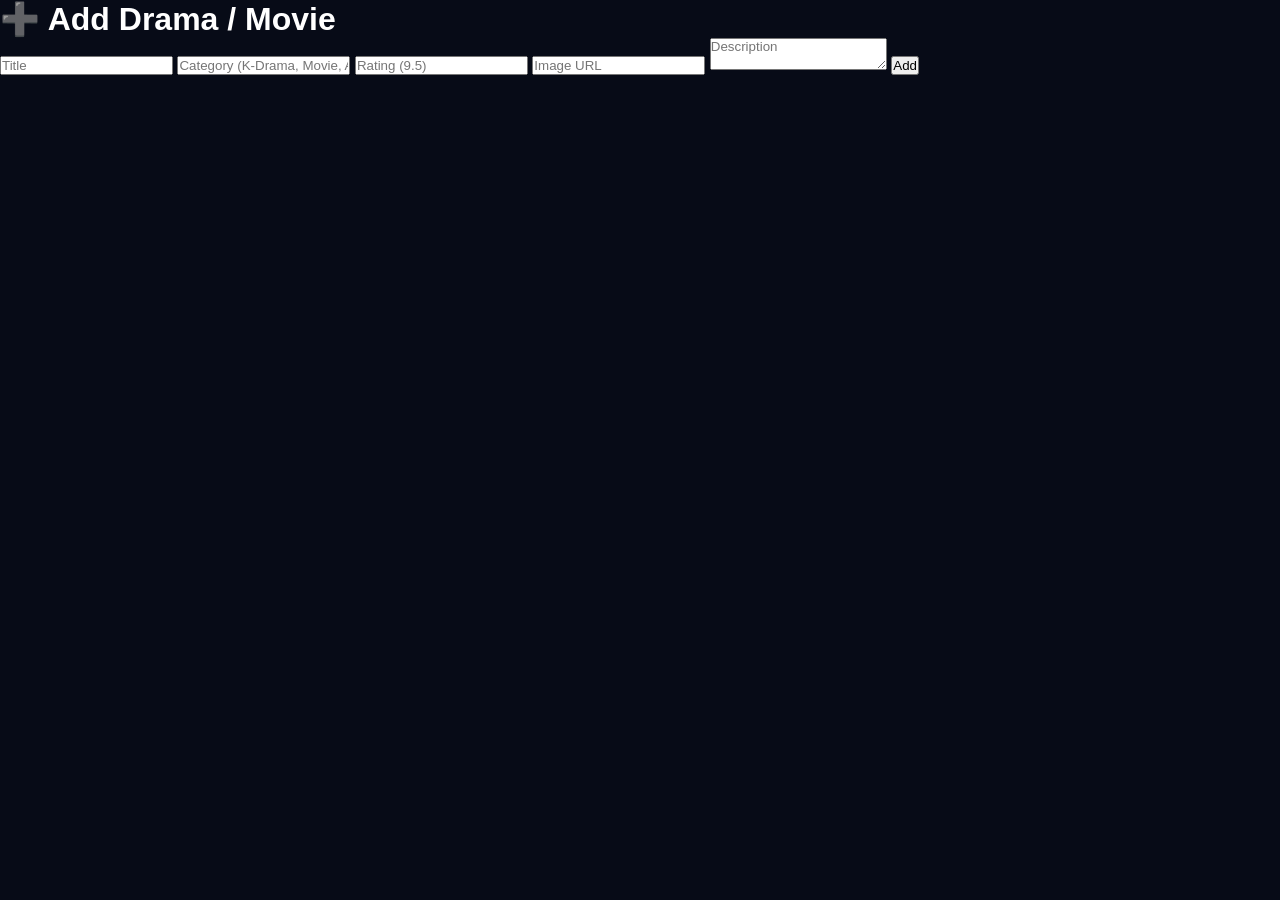
==== admin.html @ bbe6dc1a "Create admin.html" ====
<!DOCTYPE html>
<html lang="en">
<head>
<meta charset="UTF-8">
<title>Gen Z Hub - Admin</title>
<link rel="stylesheet" href="style.css">
</head>
<body>

<div class="admin-box">

<h1>➕ Add Drama / Movie</h1>

<input id="title" placeholder="Title">
<input id="category" placeholder="Category (K-Drama, Movie, Anime)">
<input id="rating" placeholder="Rating (9.5)">
<input id="image" placeholder="Image URL">
<textarea id="desc" placeholder="Description"></textarea>

<button onclick="addDrama()">Add</button>

</div>

<script src="admin.js"></script>

</body>
</html>
---- style.css ----
/* ===========================
   GEN Z HUB
   Premium Streaming UI
=========================== */

*{
margin:0;
padding:0;
box-sizing:border-box;
font-family:'Poppins',sans-serif;
scroll-behavior:smooth;
}

body{
background:#070b17;
color:#fff;
overflow-x:hidden;
}

/* Scrollbar */

::-webkit-scrollbar{
width:8px;
}

::-webkit-scrollbar-track{
background:#111;
}

::-webkit-scrollbar-thumb{
background:#4f7cff;
border-radius:20px;
}

/* Loader */

#loader{
position:fixed;
top:0;
left:0;
width:100%;
height:100vh;
background:#070b17;
display:flex;
flex-direction:column;
justify-content:center;
align-items:center;
z-index:9999;
}

#loader h1{
font-size:55px;
font-weight:800;
background:linear-gradient(90deg,#4f7cff,#a855f7);
-webkit-background-clip:text;
-webkit-text-fill-color:transparent;
animation:glow 2s infinite;
}

#loader p{
margin-top:10px;
color:#bbb;
}

@keyframes glow{

0%{
transform:scale(1);
}

50%{
transform:scale(1.05);
}

100%{
transform:scale(1);
}

}

/* Navbar */

.navbar{

position:sticky;
top:0;
z-index:500;

display:flex;
justify-content:space-between;
align-items:center;

padding:15px 30px;

background:rgba(10,10,20,.85);
backdrop-filter:blur(12px);

border-bottom:1px solid rgba(255,255,255,.08);

flex-wrap:wrap;
gap:15px;

}

.logo{

display:flex;
align-items:center;
gap:10px;

font-size:28px;
font-weight:700;

}

.logo i{

color:#4f7cff;

}

.logo span{

background:linear-gradient(90deg,#4f7cff,#a855f7);

-webkit-background-clip:text;
-webkit-text-fill-color:transparent;

}

/* Search */

.search-box{

position:relative;

}

.search-box input{

width:280px;
max-width:80vw;

padding:12px 45px 12px 15px;

border:none;
outline:none;

border-radius:30px;

background:#1b2137;
color:#fff;

}

.search-box i{

position:absolute;
right:15px;
top:50%;
transform:translateY(-50%);
color:#999;

}

/* Menu */

.menu{

display:flex;
gap:10px;
flex-wrap:wrap;

}

.menu-btn{

padding:9px 16px;

border:none;
cursor:pointer;

border-radius:30px;

background:#202846;
color:white;

transition:.3s;

}

.menu-btn:hover{

background:#4f7cff;

}

.menu-btn.active{

background:linear-gradient(90deg,#4f7cff,#a855f7);

}

/* Hero */

.hero{

height:75vh;

background:
linear-gradient(rgba(0,0,0,.45),rgba(0,0,0,.75)),
url("https://images.unsplash.com/photo-1489599849927-2ee91cede3ba?auto=format&fit=crop&w=1600&q=80");

background-size:cover;
background-position:center;

display:flex;
justify-content:center;
align-items:center;

text-align:center;

}

.overlay{

padding:20px;

}

.overlay h1{

font-size:55px;
font-weight:800;

}

.overlay span{

background:linear-gradient(90deg,#4f7cff,#a855f7);

-webkit-background-clip:text;
-webkit-text-fill-color:transparent;

}

.overlay p{

margin-top:15px;
font-size:18px;
color:#ddd;

}

.overlay button{

margin-top:25px;

padding:14px 30px;

border:none;
cursor:pointer;

border-radius:30px;

background:linear-gradient(90deg,#4f7cff,#a855f7);

color:white;
font-size:16px;

transition:.3s;

}

.overlay button:hover{

transform:scale(1.05);

}

/* Sections */

.section{

padding:45px 25px;

}

.section-title{

font-size:28px;
font-weight:700;

margin-bottom:20px;

}

/* Cards */

.cards{

display:grid;

grid-template-columns:
repeat(auto-fill,minmax(230px,1fr));

gap:22px;

}

.card{

background:#12182b;

border-radius:18px;

overflow:hidden;

transition:.35s;

box-shadow:0 10px 20px rgba(0,0,0,.3);

}

.card:hover{

transform:translateY(-8px);

box-shadow:
0 0 15px #4f7cff,
0 0 25px rgba(79,124,255,.5);

}

.card img{

width:100%;
height:330px;

object-fit:cover;

display:block;

}

.card-content{

padding:15px;

}

.card-content h3{

font-size:20px;

margin-bottom:8px;

}

.rating{

display:inline-block;

padding:5px 10px;

border-radius:20px;

background:#16a34a;

font-size:13px;

margin-bottom:8px;

}

.category{

display:inline-block;

padding:5px 10px;

border-radius:20px;

background:#4f7cff;

font-size:12px;

margin-left:6px;

}

.card-content p{

font-size:14px;

color:#cfcfcf;

margin-top:10px;

line-height:1.6;

}

/* Footer */

footer{

padding:40px 20px;

text-align:center;

background:#0c1020;

margin-top:40px;

border-top:1px solid rgba(255,255,255,.08);

}

footer h2{

font-size:34px;

background:linear-gradient(90deg,#4f7cff,#a855f7);

-webkit-background-clip:text;
-webkit-text-fill-color:transparent;

}

footer p{

margin-top:10px;
color:#aaa;

}

/* Back To Top */

#topBtn{

position:fixed;

right:20px;
bottom:20px;

width:50px;
height:50px;

border:none;

border-radius:50%;

background:linear-gradient(90deg,#4f7cff,#a855f7);

color:white;

font-size:18px;

cursor:pointer;

display:none;

box-shadow:0 0 15px rgba(79,124,255,.5);

}

/* Responsive */

@media(max-width:768px){

.navbar{

justify-content:center;

}

.logo{

font-size:24px;

}

.overlay h1{

font-size:36px;

}

.search-box input{

width:100%;

}

.menu{

justify-content:center;

}

.hero{

height:60vh;

}

.cards{

grid-template-columns:
repeat(auto-fill,minmax(170px,1fr));

}

.card img{

height:250px;

}

}
/* ===========================
   DETAILS PAGE
=========================== */

.details-page{

padding:40px 20px;

min-height:100vh;

}

.details-container{

max-width:1200px;

margin:auto;

display:grid;

grid-template-columns:350px 1fr;

gap:40px;

align-items:center;

}

.details-container img{

width:100%;

border-radius:20px;

box-shadow:
0 0 20px rgba(79,124,255,.4);

}

.details-info h1{

font-size:45px;

margin-bottom:15px;

}

.details-meta{

display:flex;
flex-wrap:wrap;
gap:10px;

margin-bottom:20px;

}

.details-badge{

padding:8px 15px;

border-radius:30px;

background:#4f7cff;

font-size:14px;

}

.details-info p{

line-height:1.8;

color:#d0d0d0;

margin-bottom:25px;

}

.details-buttons{

display:flex;
gap:15px;
flex-wrap:wrap;

}

.watch-btn,
.back-btn{

padding:14px 24px;

border:none;

border-radius:30px;

cursor:pointer;

font-weight:600;

text-decoration:none;

color:white;

}

.watch-btn{

background:
linear-gradient(90deg,#4f7cff,#a855f7);

}

.back-btn{

background:#222c4d;

}

.watch-btn:hover,
.back-btn:hover{

transform:translateY(-2px);

transition:.3s;

}

@media(max-width:900px){

.details-container{

grid-template-columns:1fr;

}

.details-info h1{

font-size:32px;

}

}
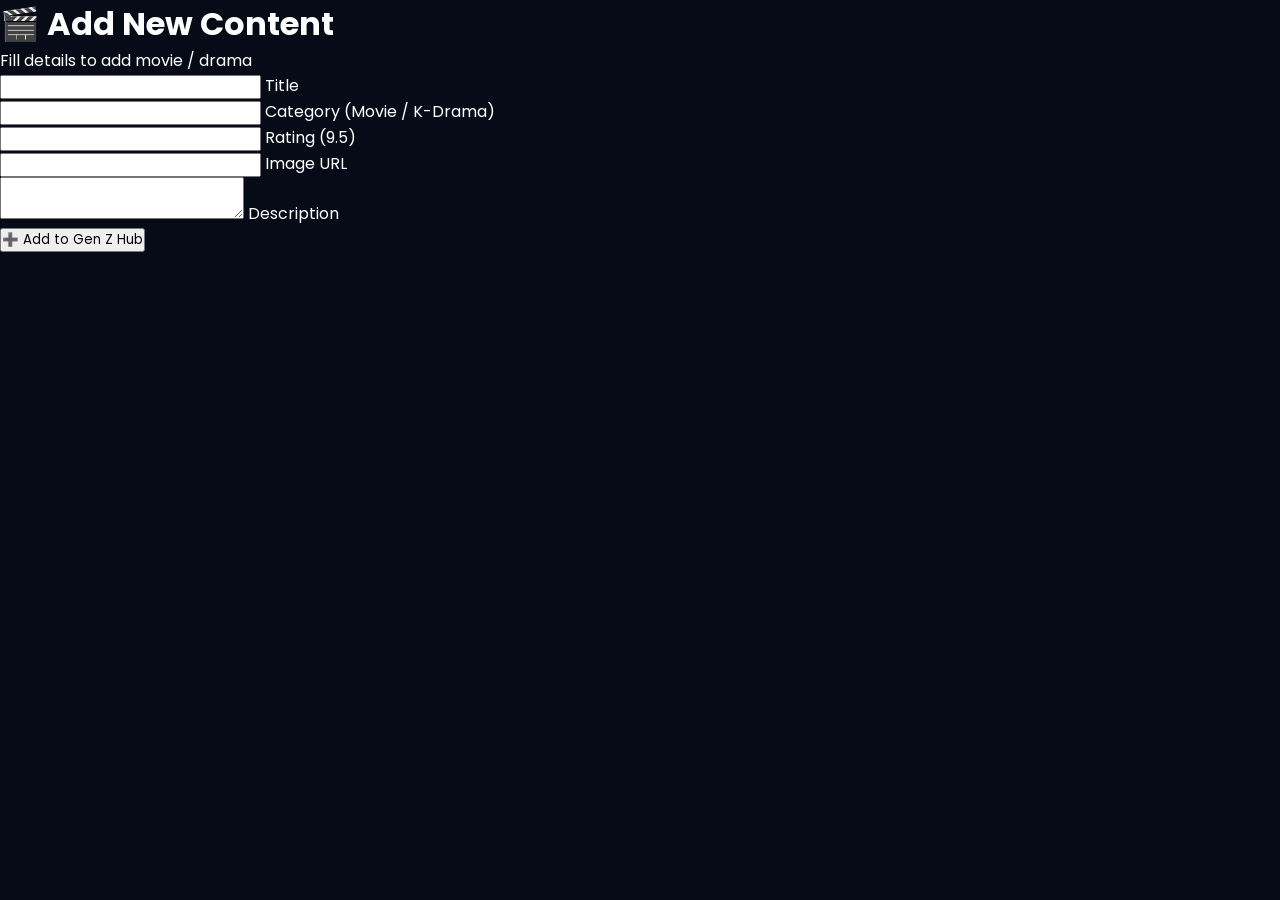
==== commit 5b9f0f22: "Update admin.html" ====
--- a/admin.html
+++ b/admin.html
@@ -1,23 +1,57 @@
 <!DOCTYPE html>
 <html lang="en">
 <head>
+
 <meta charset="UTF-8">
+<meta name="viewport" content="width=device-width, initial-scale=1.0">
+
 <title>Gen Z Hub - Admin</title>
+
 <link rel="stylesheet" href="style.css">
+
+<link href="https://fonts.googleapis.com/css2?family=Poppins:wght@300;400;500;600;700&display=swap" rel="stylesheet">
+
 </head>
-<body>
 
-<div class="admin-box">
+<body class="admin-body">
 
-<h1>➕ Add Drama / Movie</h1>
+<div class="admin-container">
 
-<input id="title" placeholder="Title">
-<input id="category" placeholder="Category (K-Drama, Movie, Anime)">
-<input id="rating" placeholder="Rating (9.5)">
-<input id="image" placeholder="Image URL">
-<textarea id="desc" placeholder="Description"></textarea>
+<h1>🎬 Add New Content</h1>
+<p>Fill details to add movie / drama</p>
 
-<button onclick="addDrama()">Add</button>
+<div class="form-grid">
+
+<div class="input-box">
+<input id="title" type="text" required>
+<label>Title</label>
+</div>
+
+<div class="input-box">
+<input id="category" type="text" required>
+<label>Category (Movie / K-Drama)</label>
+</div>
+
+<div class="input-box">
+<input id="rating" type="text" required>
+<label>Rating (9.5)</label>
+</div>
+
+<div class="input-box">
+<input id="image" type="text" required>
+<label>Image URL</label>
+</div>
+
+<div class="input-box textarea-box">
+<textarea id="desc" required></textarea>
+<label>Description</label>
+</div>
+
+</div>
+
+<button class="glow-btn" onclick="addDrama()">
+➕ Add to Gen Z Hub
+</button>
 
 </div>
 
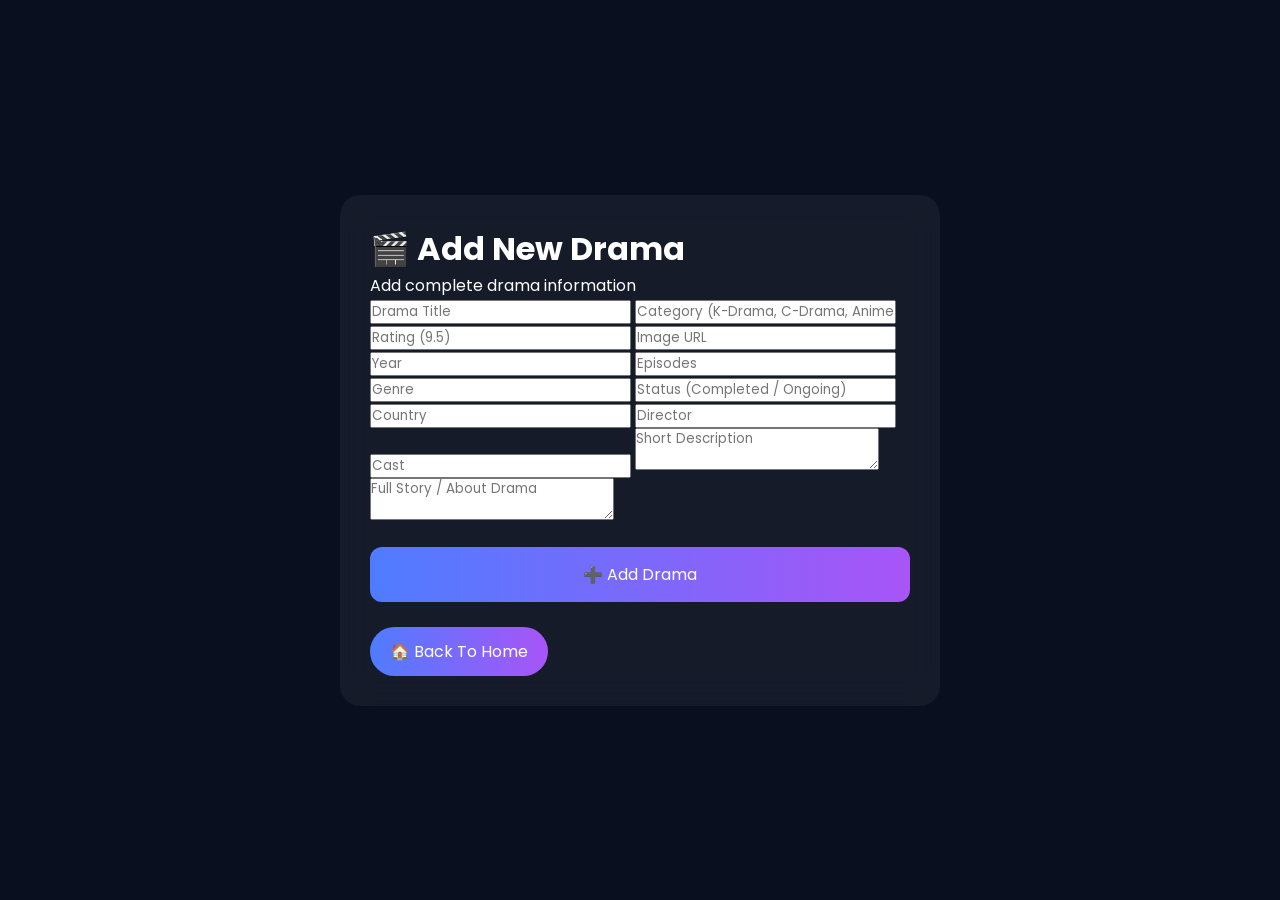
==== commit 3d7c937b: "Update admin.html" ====
--- a/admin.html
+++ b/admin.html
@@ -5,7 +5,7 @@
 <meta charset="UTF-8">
 <meta name="viewport" content="width=device-width, initial-scale=1.0">
 
-<title>Gen Z Hub - Admin</title>
+<title>Gen Z Hub Admin</title>
 
 <link rel="stylesheet" href="style.css">
 
@@ -17,41 +17,48 @@
 
 <div class="admin-container">
 
-<h1>🎬 Add New Content</h1>
-<p>Fill details to add movie / drama</p>
+<h1>🎬 Add New Drama</h1>
+<p>Add complete drama information</p>
 
 <div class="form-grid">
 
-<div class="input-box">
-<input id="title" type="text" required>
-<label>Title</label>
-</div>
+<input id="title" placeholder="Drama Title">
 
-<div class="input-box">
-<input id="category" type="text" required>
-<label>Category (Movie / K-Drama)</label>
-</div>
+<input id="category" placeholder="Category (K-Drama, C-Drama, Anime, Movie)">
 
-<div class="input-box">
-<input id="rating" type="text" required>
-<label>Rating (9.5)</label>
-</div>
+<input id="rating" placeholder="Rating (9.5)">
 
-<div class="input-box">
-<input id="image" type="text" required>
-<label>Image URL</label>
-</div>
+<input id="image" placeholder="Image URL">
 
-<div class="input-box textarea-box">
-<textarea id="desc" required></textarea>
-<label>Description</label>
-</div>
+<input id="year" placeholder="Year">
+
+<input id="episodes" placeholder="Episodes">
+
+<input id="genre" placeholder="Genre">
+
+<input id="status" placeholder="Status (Completed / Ongoing)">
+
+<input id="country" placeholder="Country">
+
+<input id="director" placeholder="Director">
+
+<input id="cast" placeholder="Cast">
+
+<textarea id="desc" placeholder="Short Description"></textarea>
+
+<textarea id="about" placeholder="Full Story / About Drama"></textarea>
 
 </div>
 
 <button class="glow-btn" onclick="addDrama()">
-➕ Add to Gen Z Hub
+➕ Add Drama
 </button>
+
+<br><br>
+
+<a href="index.html" class="back-btn">
+🏠 Back To Home
+</a>
 
 </div>
 
--- a/style.css
+++ b/style.css
@@ -1,6 +1,5 @@
 /* ===========================
-   GEN Z HUB
-   Premium Streaming UI
+   GEN Z HUB - FINAL PRO UI (16:9 FIX)
 =========================== */
 
 *{
@@ -17,8 +16,9 @@
 overflow-x:hidden;
 }
 
-/* Scrollbar */
-
+/* ===========================
+   SCROLLBAR
+=========================== */
 ::-webkit-scrollbar{
 width:8px;
 }
@@ -32,8 +32,9 @@
 border-radius:20px;
 }
 
-/* Loader */
-
+/* ===========================
+   LOADER
+=========================== */
 #loader{
 position:fixed;
 top:0;
@@ -63,602 +64,399 @@
 }
 
 @keyframes glow{
-
-0%{
-transform:scale(1);
-}
-
-50%{
-transform:scale(1.05);
-}
-
-100%{
-transform:scale(1);
-}
-
-}
-
-/* Navbar */
-
+0%{transform:scale(1);}
+50%{transform:scale(1.05);}
+100%{transform:scale(1);}
+}
+
+/* ===========================
+   NAVBAR
+=========================== */
 .navbar{
-
 position:sticky;
 top:0;
 z-index:500;
-
 display:flex;
 justify-content:space-between;
 align-items:center;
-
-padding:15px 30px;
-
+padding:15px 25px;
 background:rgba(10,10,20,.85);
 backdrop-filter:blur(12px);
-
 border-bottom:1px solid rgba(255,255,255,.08);
-
 flex-wrap:wrap;
-gap:15px;
-
+gap:10px;
 }
 
 .logo{
-
 display:flex;
 align-items:center;
 gap:10px;
-
-font-size:28px;
+font-size:26px;
 font-weight:700;
-
-}
-
-.logo i{
-
-color:#4f7cff;
-
-}
+}
+
+.logo i{ color:#4f7cff; }
 
 .logo span{
-
-background:linear-gradient(90deg,#4f7cff,#a855f7);
-
+background:linear-gradient(90deg,#4f7cff,#a855f7);
 -webkit-background-clip:text;
 -webkit-text-fill-color:transparent;
-
-}
-
-/* Search */
-
-.search-box{
-
-position:relative;
-
-}
-
+}
+
+/* ===========================
+   SEARCH
+=========================== */
 .search-box input{
-
-width:280px;
-max-width:80vw;
-
-padding:12px 45px 12px 15px;
-
+width:260px;
+max-width:85vw;
+padding:12px 15px;
 border:none;
 outline:none;
-
 border-radius:30px;
-
 background:#1b2137;
 color:#fff;
-
-}
-
-.search-box i{
-
-position:absolute;
-right:15px;
-top:50%;
-transform:translateY(-50%);
-color:#999;
-
-}
-
-/* Menu */
-
+}
+
+/* ===========================
+   MENU
+=========================== */
 .menu{
-
 display:flex;
 gap:10px;
 flex-wrap:wrap;
-
 }
 
 .menu-btn{
-
-padding:9px 16px;
-
+padding:8px 14px;
 border:none;
 cursor:pointer;
-
 border-radius:30px;
-
 background:#202846;
 color:white;
-
 transition:.3s;
-
 }
 
 .menu-btn:hover{
-
 background:#4f7cff;
-
 }
 
 .menu-btn.active{
-
-background:linear-gradient(90deg,#4f7cff,#a855f7);
-
-}
-
-/* Hero */
-
+background:linear-gradient(90deg,#4f7cff,#a855f7);
+}
+
+/* ===========================
+   HERO
+=========================== */
 .hero{
-
 height:75vh;
-
 background:
 linear-gradient(rgba(0,0,0,.45),rgba(0,0,0,.75)),
 url("https://images.unsplash.com/photo-1489599849927-2ee91cede3ba?auto=format&fit=crop&w=1600&q=80");
-
 background-size:cover;
 background-position:center;
-
 display:flex;
 justify-content:center;
 align-items:center;
-
 text-align:center;
-
-}
-
-.overlay{
-
-padding:20px;
-
 }
 
 .overlay h1{
-
-font-size:55px;
+font-size:52px;
 font-weight:800;
-
 }
 
 .overlay span{
-
-background:linear-gradient(90deg,#4f7cff,#a855f7);
-
+background:linear-gradient(90deg,#4f7cff,#a855f7);
 -webkit-background-clip:text;
 -webkit-text-fill-color:transparent;
-
 }
 
 .overlay p{
-
 margin-top:15px;
 font-size:18px;
 color:#ddd;
-
 }
 
 .overlay button{
-
 margin-top:25px;
-
 padding:14px 30px;
-
 border:none;
 cursor:pointer;
-
 border-radius:30px;
-
-background:linear-gradient(90deg,#4f7cff,#a855f7);
-
+background:linear-gradient(90deg,#4f7cff,#a855f7);
 color:white;
 font-size:16px;
-
 transition:.3s;
-
 }
 
 .overlay button:hover{
-
 transform:scale(1.05);
-
-}
-
-/* Sections */
-
+box-shadow:0 0 20px rgba(79,124,255,0.5);
+}
+
+/* ===========================
+   SECTIONS
+=========================== */
 .section{
-
-padding:45px 25px;
-
-}
-
-.section-title{
-
-font-size:28px;
-font-weight:700;
-
-margin-bottom:20px;
-
-}
-
-/* Cards */
-
+padding:40px 20px;
+}
+
+/* ===========================
+   CARDS - 16:9 PERFECT FIX
+=========================== */
 .cards{
-
 display:grid;
-
-grid-template-columns:
-repeat(auto-fill,minmax(230px,1fr));
-
-gap:22px;
-
-}
-
+grid-template-columns:repeat(2, 1fr);
+gap:16px;
+padding:10px;
+}
+
+/* CARD */
 .card{
-
 background:#12182b;
-
-border-radius:18px;
-
+border-radius:16px;
 overflow:hidden;
-
-transition:.35s;
-
+transition:0.3s ease;
 box-shadow:0 10px 20px rgba(0,0,0,.3);
-
 }
 
 .card:hover{
-
-transform:translateY(-8px);
-
-box-shadow:
-0 0 15px #4f7cff,
-0 0 25px rgba(79,124,255,.5);
-
-}
-
+transform:translateY(-6px) scale(1.02);
+box-shadow:0 0 20px rgba(79,124,255,0.5);
+}
+
+/* IMAGE FIX (MAIN PART) */
 .card img{
-
-width:100%;
-height:330px;
-
+width:100%;
+aspect-ratio:16/9;
 object-fit:cover;
-
 display:block;
-
-}
-
+transition:0.4s ease;
+}
+
+.card:hover img{
+transform:scale(1.05);
+}
+
+/* CONTENT */
 .card-content{
-
-padding:15px;
-
+padding:12px;
 }
 
 .card-content h3{
-
-font-size:20px;
-
+font-size:18px;
 margin-bottom:8px;
-
-}
-
+}
+
+.card-content p{
+font-size:13px;
+color:#bfc7d5;
+line-height:1.5;
+}
+
+/* BADGES */
 .rating{
-
 display:inline-block;
-
 padding:5px 10px;
-
-border-radius:20px;
-
+border-radius:20px;
 background:#16a34a;
-
-font-size:13px;
-
-margin-bottom:8px;
-
+font-size:12px;
 }
 
 .category{
-
 display:inline-block;
-
 padding:5px 10px;
-
-border-radius:20px;
-
+border-radius:20px;
 background:#4f7cff;
-
 font-size:12px;
-
 margin-left:6px;
-
-}
-
-.card-content p{
-
-font-size:14px;
-
-color:#cfcfcf;
-
-margin-top:10px;
-
-line-height:1.6;
-
-}
-
-/* Footer */
-
+}
+
+/* ===========================
+   FOOTER
+=========================== */
 footer{
-
 padding:40px 20px;
-
 text-align:center;
-
 background:#0c1020;
-
 margin-top:40px;
-
-border-top:1px solid rgba(255,255,255,.08);
-
 }
 
 footer h2{
-
-font-size:34px;
-
-background:linear-gradient(90deg,#4f7cff,#a855f7);
-
+font-size:32px;
+background:linear-gradient(90deg,#4f7cff,#a855f7);
 -webkit-background-clip:text;
 -webkit-text-fill-color:transparent;
-
 }
 
 footer p{
-
 margin-top:10px;
 color:#aaa;
-
-}
-
-/* Back To Top */
-
+}
+
+/* ===========================
+   BACK TO TOP
+=========================== */
 #topBtn{
-
 position:fixed;
-
-right:20px;
-bottom:20px;
-
-width:50px;
-height:50px;
-
-border:none;
-
+right:18px;
+bottom:18px;
+width:48px;
+height:48px;
+border:none;
 border-radius:50%;
-
-background:linear-gradient(90deg,#4f7cff,#a855f7);
-
-color:white;
-
-font-size:18px;
-
+background:linear-gradient(90deg,#4f7cff,#a855f7);
+color:white;
+font-size:16px;
 cursor:pointer;
-
 display:none;
-
-box-shadow:0 0 15px rgba(79,124,255,.5);
-
-}
-
-/* Responsive */
-
-@media(max-width:768px){
-
-.navbar{
-
+}
+
+/* ===========================
+   DETAILS PAGE
+=========================== */
+.details-page{
+padding:40px 20px;
+}
+
+.details-container{
+max-width:1200px;
+margin:auto;
+display:grid;
+grid-template-columns:350px 1fr;
+gap:40px;
+}
+
+.details-container img{
+width:100%;
+border-radius:20px;
+}
+
+/* ===========================
+   ADMIN PANEL
+=========================== */
+body.admin-body{
+background:#0a0f1f;
+display:flex;
 justify-content:center;
-
-}
-
-.logo{
-
-font-size:24px;
-
-}
-
-.overlay h1{
-
-font-size:36px;
-
-}
-
-.search-box input{
-
-width:100%;
-
-}
-
-.menu{
-
-justify-content:center;
-
-}
-
-.hero{
-
-height:60vh;
-
-}
-
-.cards{
-
-grid-template-columns:
-repeat(auto-fill,minmax(170px,1fr));
-
-}
-
-.card img{
-
-height:250px;
-
-}
-
-}
-/* ===========================
-   DETAILS PAGE
-=========================== */
-
-.details-page{
-
-padding:40px 20px;
-
+align-items:center;
 min-height:100vh;
-
-}
-
-.details-container{
-
-max-width:1200px;
-
-margin:auto;
-
+}
+
+.admin-container{
+width:90%;
+max-width:600px;
+background:rgba(255,255,255,0.05);
+backdrop-filter:blur(15px);
+padding:30px;
+border-radius:20px;
+color:white;
+}
+
+.input-box input,
+.input-box textarea{
+width:100%;
+padding:15px;
+border-radius:12px;
+background:#121a33;
+color:white;
+border:none;
+outline:none;
+margin-top:10px;
+}
+
+.glow-btn{
+width:100%;
+margin-top:20px;
+padding:15px;
+border:none;
+border-radius:12px;
+background:linear-gradient(90deg,#4f7cff,#a855f7);
+color:white;
+font-size:16px;
+}
+.details-wrapper{
 display:grid;
-
 grid-template-columns:350px 1fr;
-
-gap:40px;
-
-align-items:center;
-
-}
-
-.details-container img{
-
-width:100%;
-
-border-radius:20px;
-
-box-shadow:
-0 0 20px rgba(79,124,255,.4);
-
-}
-
-.details-info h1{
-
-font-size:45px;
-
+gap:30px;
+padding:40px;
+align-items:start;
+}
+
+.details-left img{
+width:100%;
+border-radius:20px;
+box-shadow:0 0 25px rgba(79,124,255,0.4);
+}
+
+.details-right h1{
+font-size:40px;
 margin-bottom:15px;
-
-}
-
-.details-meta{
-
-display:flex;
-flex-wrap:wrap;
+background:linear-gradient(90deg,#4f7cff,#a855f7);
+-webkit-background-clip:text;
+-webkit-text-fill-color:transparent;
+}
+
+/* GRID INFO BOX */
+.meta-grid{
+display:grid;
+grid-template-columns:repeat(3,1fr);
 gap:10px;
-
 margin-bottom:20px;
-
-}
-
-.details-badge{
-
-padding:8px 15px;
-
-border-radius:30px;
-
-background:#4f7cff;
-
+}
+
+.meta-grid div{
+background:#12182b;
+padding:10px;
+border-radius:12px;
+text-align:center;
+}
+
+/* DESCRIPTION BOX */
+.desc-box{
+background:#0f1426;
+padding:15px;
+border-radius:15px;
+margin-bottom:20px;
+}
+
+/* EXTRA GRID */
+.extra-grid{
+display:grid;
+grid-template-columns:repeat(2,1fr);
+gap:10px;
+margin-bottom:20px;
+}
+
+.extra-grid div{
+background:#12182b;
+padding:10px;
+border-radius:10px;
+text-align:center;
 font-size:14px;
-
-}
-
-.details-info p{
-
-line-height:1.8;
-
-color:#d0d0d0;
-
-margin-bottom:25px;
-
-}
-
-.details-buttons{
-
-display:flex;
-gap:15px;
-flex-wrap:wrap;
-
-}
-
-.watch-btn,
+}
+
+/* BACK BUTTON */
 .back-btn{
-
-padding:14px 24px;
-
-border:none;
-
-border-radius:30px;
-
+display:inline-block;
+padding:12px 20px;
+background:linear-gradient(90deg,#4f7cff,#a855f7);
+color:white;
+text-decoration:none;
+border-radius:25px;
+transition:0.3s;
+}
+
+.back-btn:hover{
+transform:scale(1.05);
+}
+.del-btn{
+margin-top:10px;
+padding:6px 10px;
+border:none;
+border-radius:10px;
+background:#ff3b3b;
+color:white;
 cursor:pointer;
-
-font-weight:600;
-
-text-decoration:none;
-
-color:white;
-
-}
-
-.watch-btn{
-
-background:
-linear-gradient(90deg,#4f7cff,#a855f7);
-
-}
-
-.back-btn{
-
-background:#222c4d;
-
-}
-
-.watch-btn:hover,
-.back-btn:hover{
-
-transform:translateY(-2px);
-
-transition:.3s;
-
-}
-
-@media(max-width:900px){
-
-.details-container{
-
-grid-template-columns:1fr;
-
-}
-
-.details-info h1{
-
-font-size:32px;
-
-}
-
+font-size:12px;
 }
